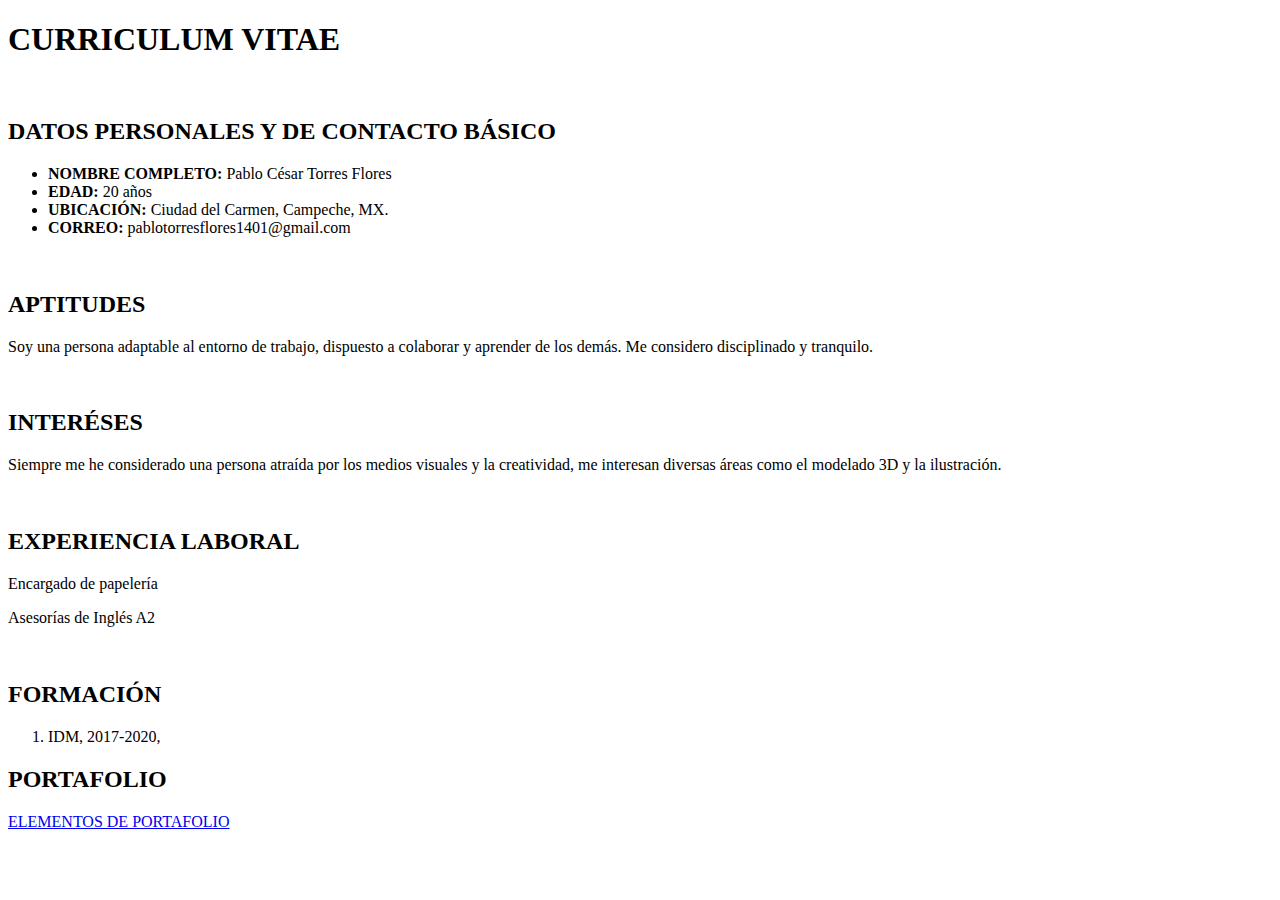
==== 3-maquetacion-cv/index.html @ b543c3c5 "Version 1 del código" ====
<!DOCTYPE html>
<html lang="en">
<head>
    <meta charset="UTF-8">
    <meta name="viewport" content="width=device-width, initial-scale=1.0">
    <title>CV</title>
</head>
<body>
    <h1><b>CURRICULUM VITAE</b></h1><br>

    <h2>DATOS PERSONALES Y DE CONTACTO BÁSICO </h2>

    <ul>
        <li><b>NOMBRE COMPLETO: </b> Pablo César Torres Flores </li>
            <li><b> EDAD: </b> 20 años </li>
            <li><b> UBICACIÓN: </b> Ciudad del Carmen, Campeche, MX. </li>
                <li><b> CORREO: </b> pablotorresflores1401@gmail.com </li>
            </ul><br>

            <h2> APTITUDES</h2>
            <p> Soy una persona adaptable al entorno de trabajo, dispuesto a colaborar y aprender de los demás. Me considero disciplinado y tranquilo. </p><br>

            <h2>INTERÉSES</h2>
            <p> Siempre me he considerado una persona atraída por los medios visuales y la creatividad, me interesan diversas áreas como el modelado 3D y la ilustración. </p><br>

            <h2>EXPERIENCIA LABORAL</h2>
            <p> Encargado de papelería</p>
            <p> Asesorías de Inglés A2 </p> <br>

            <h2> FORMACIÓN</h2>

            <ol> 
                <li>IDM, 2017-2020, </li>
                </ol>

                <h2>PORTAFOLIO </h2>
                
                <a href="/portafolio/modelado.html"> 
                <li> ELEMENTOS DE PORTAFOLIO </li> 
               </a>
</body>
</html>
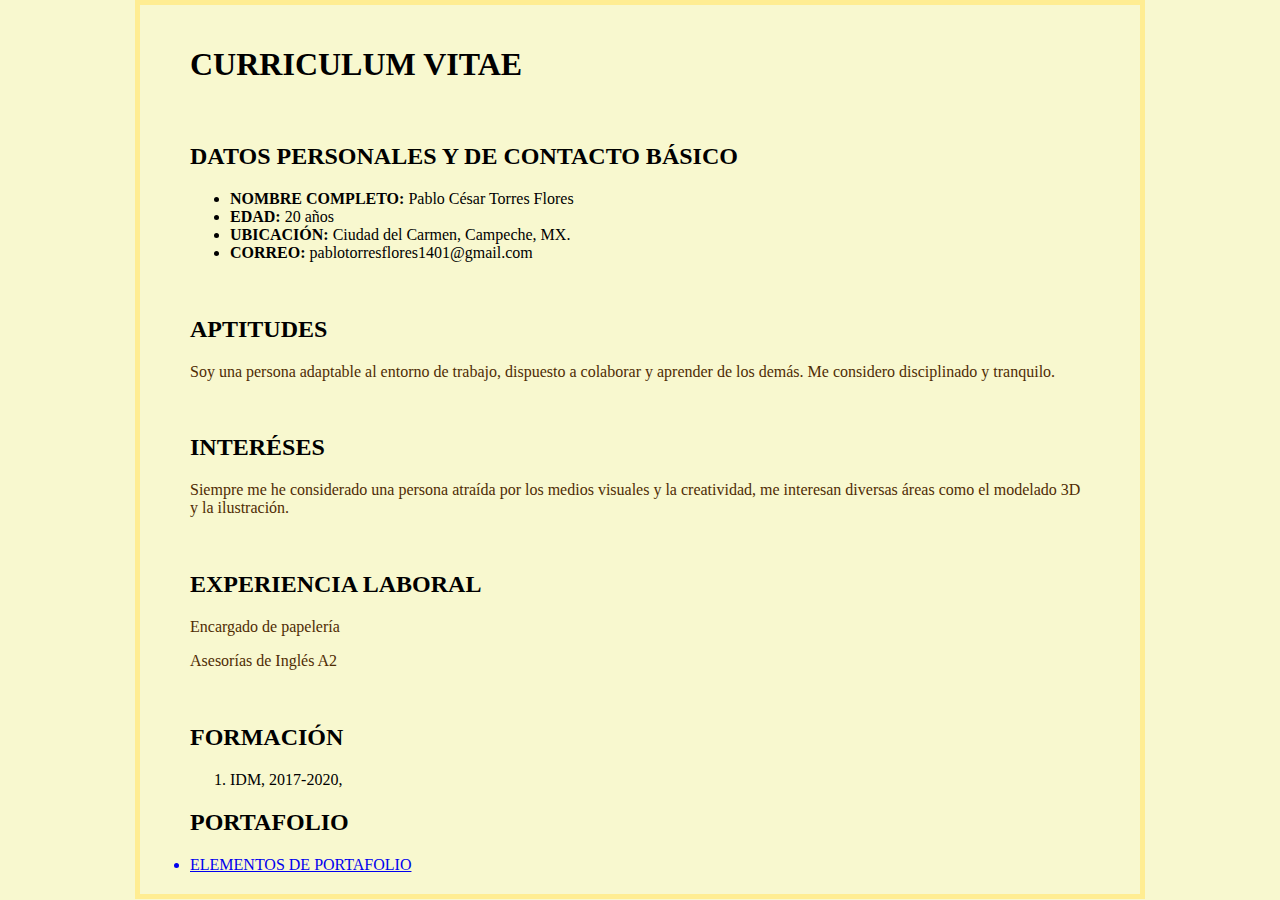
==== commit 27c78b87: "Vers2" ====
--- a/3-maquetacion-cv/index.html
+++ b/3-maquetacion-cv/index.html
@@ -1,6 +1,7 @@
 <!DOCTYPE html>
 <html lang="en">
 <head>
+    <link rel="stylesheet" href="3-maquetacion-cv/estilos.css">
     <meta charset="UTF-8">
     <meta name="viewport" content="width=device-width, initial-scale=1.0">
     <title>CV</title>
--- a/3-maquetacion-cv/3-maquetacion-cv/estilos.css
+++ b/3-maquetacion-cv/3-maquetacion-cv/estilos.css
@@ -0,0 +1,13 @@
+p {
+    color: rgb(79, 44, 4) 
+}
+
+body {
+    background-color: rgb(248, 248, 207);
+width: 900px;
+margin:auto;
+padding: 20px 50px 20px;
+border: 5px solid rgb(255, 237, 146);
+
+
+}
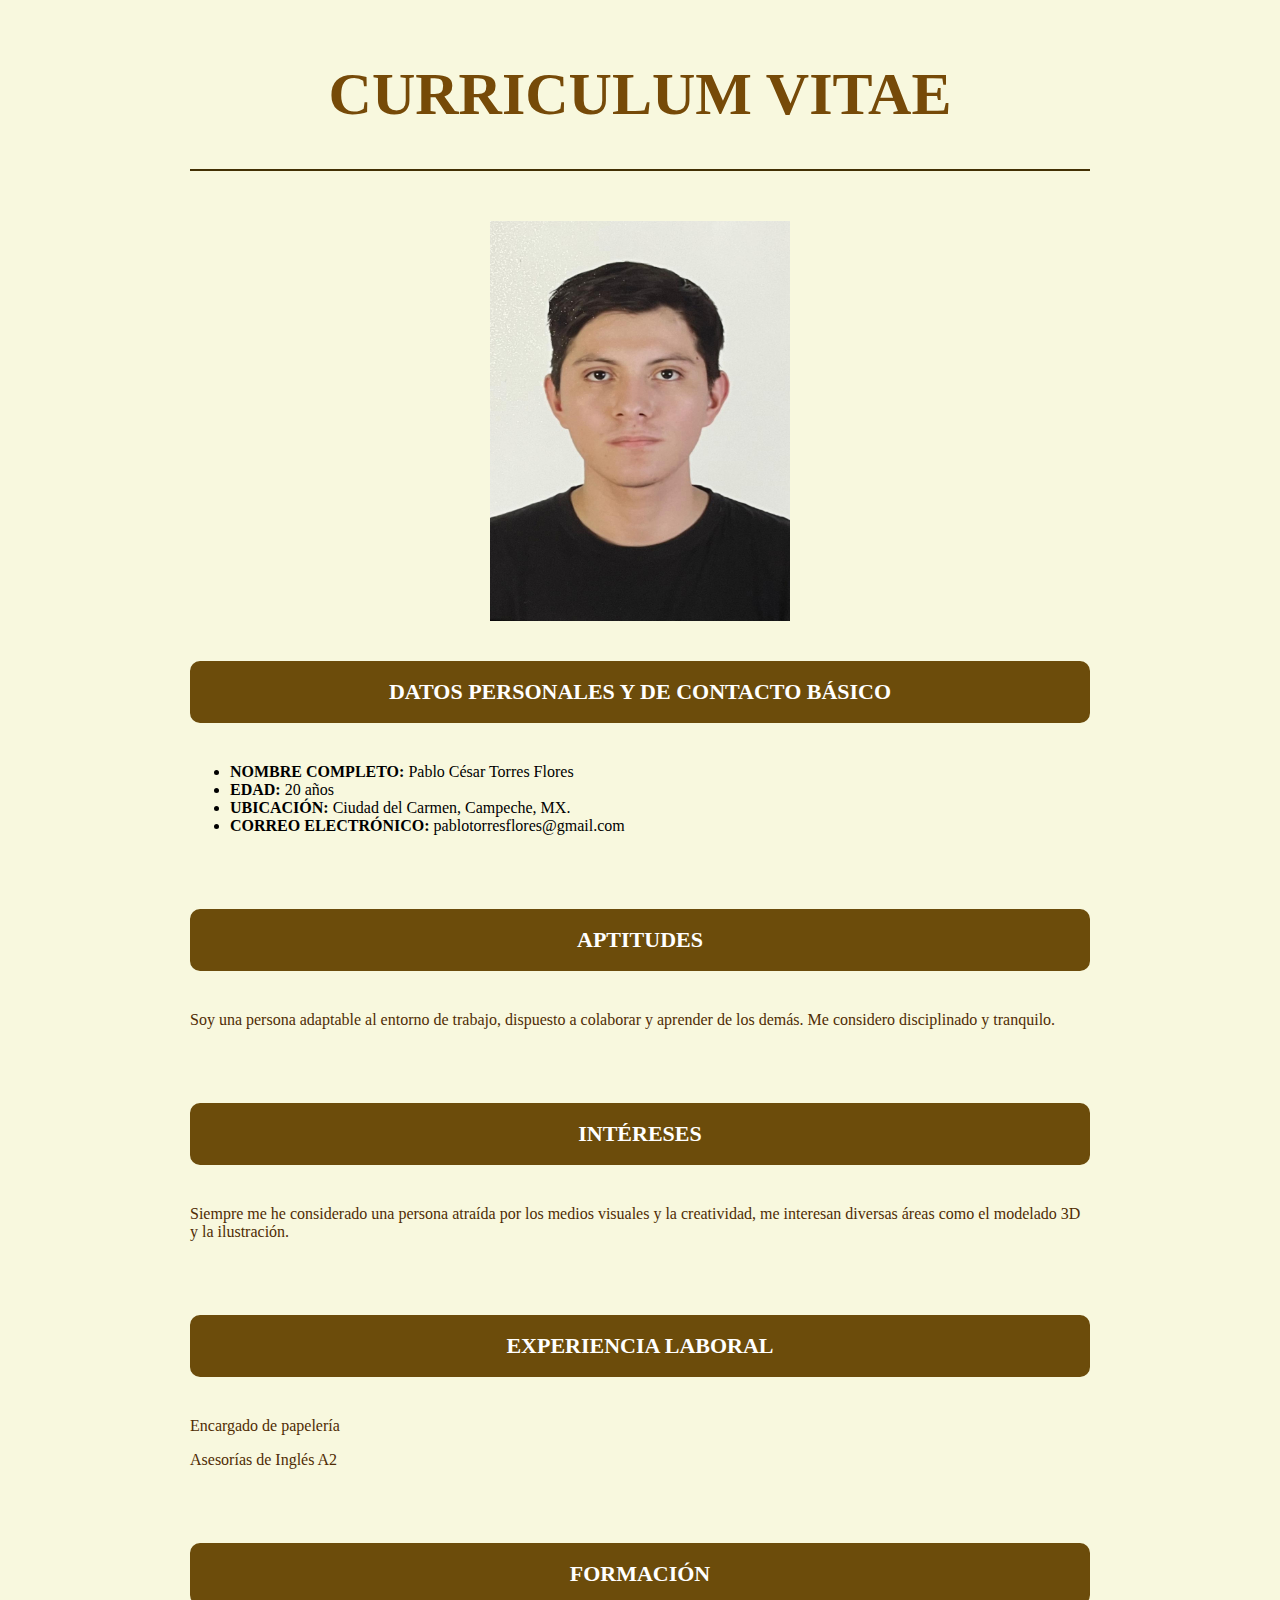
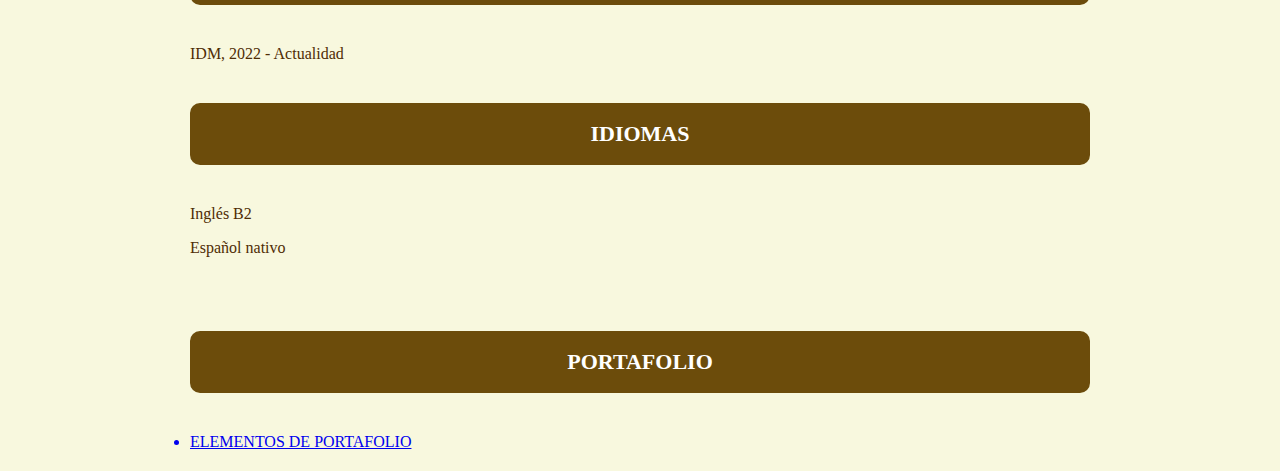
==== commit 6dbfa546: "Ver1" ====
--- a/3-maquetacion-cv/index.html
+++ b/3-maquetacion-cv/index.html
@@ -1,40 +1,60 @@
 <!DOCTYPE html>
 <html lang="en">
 <head>
+
+    <h1><b>CURRICULUM VITAE</b></h1>
+
+    <meta charset="utf-8">
+	<meta name="viewport" content="width=device-width">
+	<title>Línea horizontal con CSS</title>
+	<link href="style.css" rel="stylesheet" type="text/css" />
+
+
     <link rel="stylesheet" href="3-maquetacion-cv/estilos.css">
     <meta charset="UTF-8">
     <meta name="viewport" content="width=device-width, initial-scale=1.0">
     <title>CV</title>
 </head>
+
+
 <body>
-    <h1><b>CURRICULUM VITAE</b></h1><br>
+  
+	<a href="//parzibyte.me/blog"></a>
+	<div class="linea"></div>
 
-    <h2>DATOS PERSONALES Y DE CONTACTO BÁSICO </h2>
 
+    <img src="/3-maquetacion-cv/FOTO.jpeg" width="300 px" height="400 px" alt="pic"> 
+
+    
+    <p style="background:#6c4c0b; color:white; font-weight:bold; padding:15px; border:3px solid #6c4c0b; margin-top:40px; margin-bottom:40px; text-align:center; font-size:22px; border-radius:10px;">DATOS PERSONALES Y DE CONTACTO BÁSICO</p>
+    
     <ul>
         <li><b>NOMBRE COMPLETO: </b> Pablo César Torres Flores </li>
             <li><b> EDAD: </b> 20 años </li>
             <li><b> UBICACIÓN: </b> Ciudad del Carmen, Campeche, MX. </li>
-                <li><b> CORREO: </b> pablotorresflores1401@gmail.com </li>
+                <li><b> CORREO ELECTRÓNICO: </b> pablotorresflores@gmail.com </li>
             </ul><br>
 
-            <h2> APTITUDES</h2>
+            <p style="background:#6c4c0b; color:white; font-weight:bold; padding:15px; border:3px solid #6c4c0b; margin-top:40px; margin-bottom:40px; text-align:center; font-size:22px; border-radius:10px;">APTITUDES</p>
             <p> Soy una persona adaptable al entorno de trabajo, dispuesto a colaborar y aprender de los demás. Me considero disciplinado y tranquilo. </p><br>
 
-            <h2>INTERÉSES</h2>
+            <p style="background:#6c4c0b; color:white; font-weight:bold; padding:15px; border:3px solid #6c4c0b; margin-top:40px; margin-bottom:40px; text-align:center; font-size:22px; border-radius:10px;">INTÉRESES</p>
             <p> Siempre me he considerado una persona atraída por los medios visuales y la creatividad, me interesan diversas áreas como el modelado 3D y la ilustración. </p><br>
 
-            <h2>EXPERIENCIA LABORAL</h2>
+            <p style="background:#6c4c0b; color:white; font-weight:bold; padding:15px; border:3px solid #6c4c0b; margin-top:40px; margin-bottom:40px; text-align:center; font-size:22px; border-radius:10px;">EXPERIENCIA LABORAL</p>
             <p> Encargado de papelería</p>
             <p> Asesorías de Inglés A2 </p> <br>
 
-            <h2> FORMACIÓN</h2>
+            <p style="background:#6c4c0b; color:white; font-weight:bold; padding:15px; border:3px solid #6c4c0b; margin-top:40px; margin-bottom:40px; text-align:center; font-size:22px; border-radius:10px;">FORMACIÓN</p>
 
-            <ol> 
-                <li>IDM, 2017-2020, </li>
-                </ol>
+            <p> IDM, 2022 - Actualidad</p>
+            
 
-                <h2>PORTAFOLIO </h2>
+            <p style="background:#6c4c0b; color:white; font-weight:bold; padding:15px; border:3px solid #6c4c0b; margin-top:40px; margin-bottom:40px; text-align:center; font-size:22px; border-radius:10px;">IDIOMAS</p>
+            <p> Inglés B2</p>
+            <p> Español nativo </p> <br>
+
+            <p style="background:#6c4c0b; color:white; font-weight:bold; padding:15px; border:3px solid #6c4c0b; margin-top:40px; margin-bottom:40px; text-align:center; font-size:22px; border-radius:10px;">PORTAFOLIO</p>
                 
                 <a href="/portafolio/modelado.html"> 
                 <li> ELEMENTOS DE PORTAFOLIO </li> 
--- a/3-maquetacion-cv/3-maquetacion-cv/estilos.css
+++ b/3-maquetacion-cv/3-maquetacion-cv/estilos.css
@@ -1,13 +1,27 @@
 p {
     color: rgb(79, 44, 4) 
 }
+h1 {text-align: center;
+font-size: 60px;
+color: #764a08;
+}
+
+
+
+.linea {
+    border-top: 2px solid rgb(67, 48, 4);
+    height: 50px;
+    max-width: 1500px;
+    padding: 0;
+    margin: 10px auto 0 auto;
+  }
+
+img{display: block; margin: auto;}
 
 body {
-    background-color: rgb(248, 248, 207);
+    background-color: rgb(248, 248, 222);
 width: 900px;
 margin:auto;
 padding: 20px 50px 20px;
-border: 5px solid rgb(255, 237, 146);
+}
 
-
-}
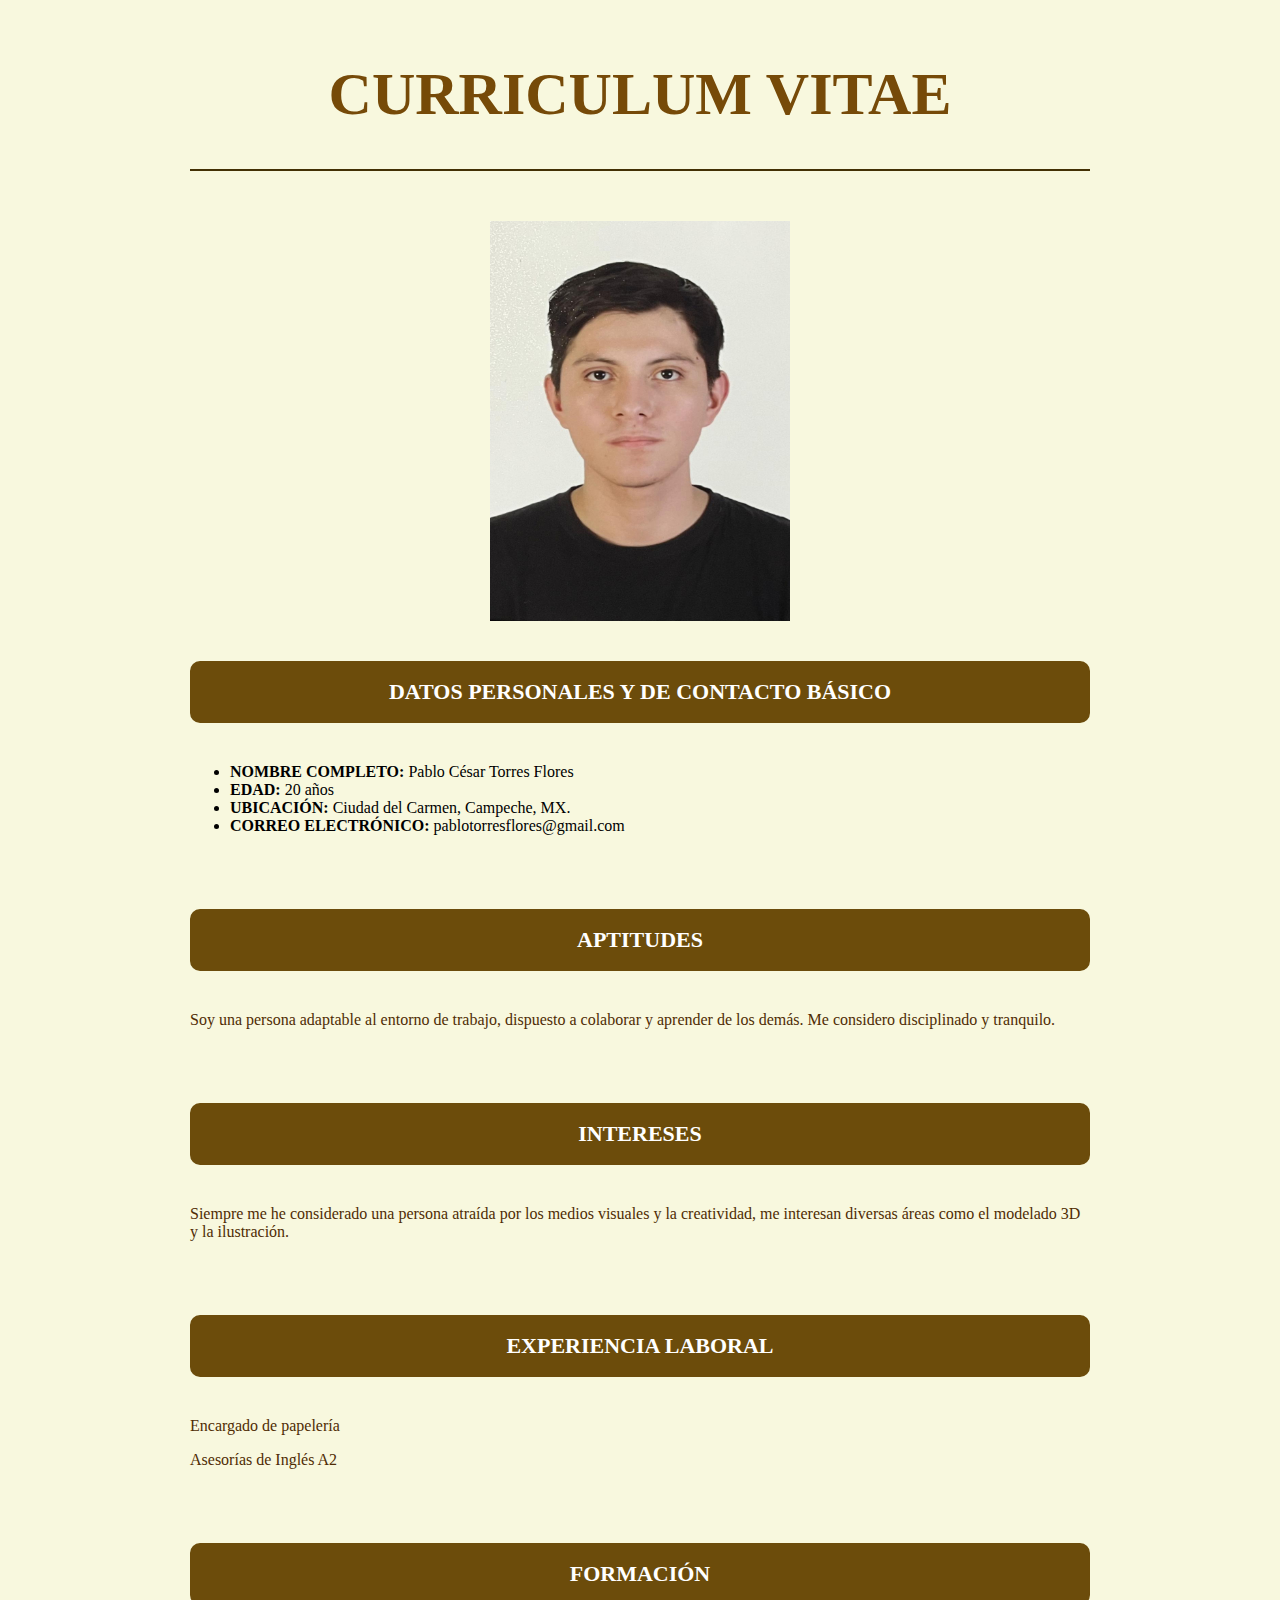
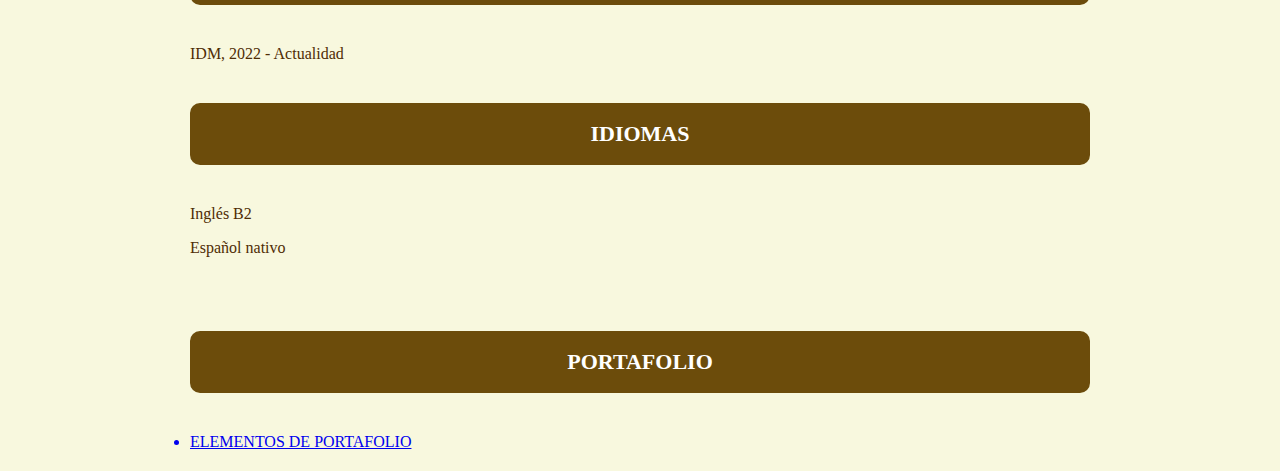
==== commit d50e40f9: "Vers1" ====
--- a/3-maquetacion-cv/index.html
+++ b/3-maquetacion-cv/index.html
@@ -38,7 +38,7 @@
             <p style="background:#6c4c0b; color:white; font-weight:bold; padding:15px; border:3px solid #6c4c0b; margin-top:40px; margin-bottom:40px; text-align:center; font-size:22px; border-radius:10px;">APTITUDES</p>
             <p> Soy una persona adaptable al entorno de trabajo, dispuesto a colaborar y aprender de los demás. Me considero disciplinado y tranquilo. </p><br>
 
-            <p style="background:#6c4c0b; color:white; font-weight:bold; padding:15px; border:3px solid #6c4c0b; margin-top:40px; margin-bottom:40px; text-align:center; font-size:22px; border-radius:10px;">INTÉRESES</p>
+            <p style="background:#6c4c0b; color:white; font-weight:bold; padding:15px; border:3px solid #6c4c0b; margin-top:40px; margin-bottom:40px; text-align:center; font-size:22px; border-radius:10px;">INTERESES</p>
             <p> Siempre me he considerado una persona atraída por los medios visuales y la creatividad, me interesan diversas áreas como el modelado 3D y la ilustración. </p><br>
 
             <p style="background:#6c4c0b; color:white; font-weight:bold; padding:15px; border:3px solid #6c4c0b; margin-top:40px; margin-bottom:40px; text-align:center; font-size:22px; border-radius:10px;">EXPERIENCIA LABORAL</p>
